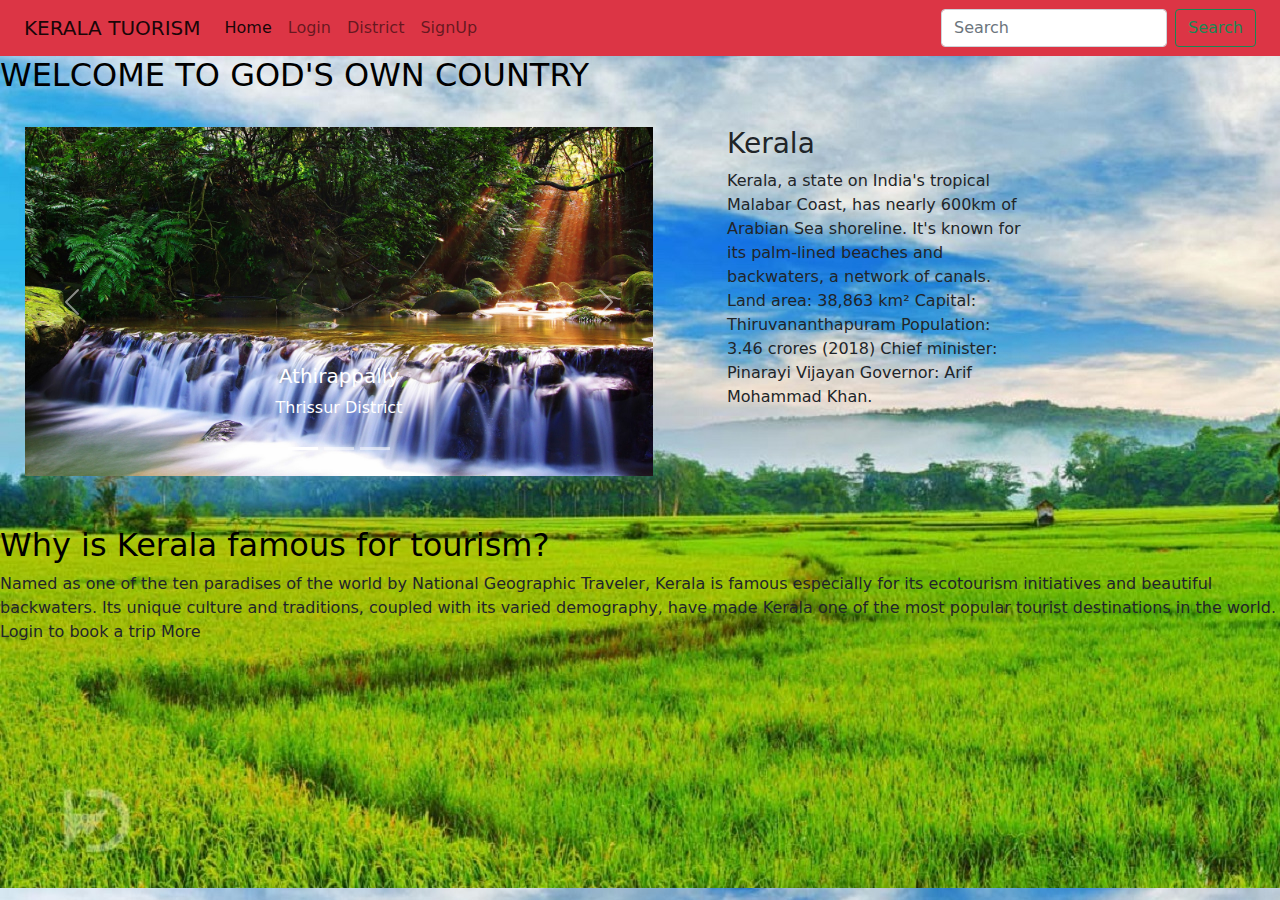
==== index.html @ caf0eefc "KeralaTourism" ====
<!DOCTYPE html>
<html lang="en">
<head>
    <meta charset="UTF-8">
    <meta http-equiv="X-UA-Compatible" content="IE=edge">
    <meta name="viewport" content="width=device-width, initial-scale=1.0">
    <title>Kerala tourism </title>
    <link rel="stylesheet" href="./CSS/style.css">
   <link rel="stylesheet" href="/CSS/bootstrap.min.css">
     <link href="https://cdn.jsdelivr.net/npm/bootstrap@5.1.3/dist/css/bootstrap.min.css" rel="stylesheet" integrity="sha384-1BmE4kWBq78iYhFldvKuhfTAU6auU8tT94WrHftjDbrCEXSU1oBoqyl2QvZ6jIW3" crossorigin="anonymous">
<script src="https://cdn.jsdelivr.net/npm/bootstrap@5.1.3/dist/js/bootstrap.bundle.min.js" integrity="sha384-ka7Sk0Gln4gmtz2MlQnikT1wXgYsOg+OMhuP+IlRH9sENBO0LRn5q+8nbTov4+1p" crossorigin="anonymous"></script>
   <script src="https://cdn.jsdelivr.net/npm/@popperjs/core@2.10.2/dist/umd/popper.min.js" integrity="sha384-7+zCNj/IqJ95wo16oMtfsKbZ9ccEh31eOz1HGyDuCQ6wgnyJNSYdrPa03rtR1zdB" crossorigin="anonymous"></script>
<script src="https://cdn.jsdelivr.net/npm/bootstrap@5.1.3/dist/js/bootstrap.min.js" integrity="sha384-QJHtvGhmr9XOIpI6YVutG+2QOK9T+ZnN4kzFN1RtK3zEFEIsxhlmWl5/YESvpZ13" crossorigin="anonymous"></script>
</head>
<body background="./Image/green.jpg">
  <div class="row">
    <nav class="navbar navbar-expand-lg navbar-light bg-danger">
      <div class="container-fluid">
        <a class="navbar-brand" href="#">KERALA TUORISM</a>
        <button class="navbar-toggler" type="button" data-bs-toggle="collapse" data-bs-target="#navbarScroll" aria-controls="navbarScroll" aria-expanded="false" aria-label="Toggle navigation">
          <span class="navbar-toggler-icon"></span>
        </button>
        <div class="collapse navbar-collapse" id="navbarScroll">
          <ul class="navbar-nav me-auto my-2 my-lg-0 navbar-nav-scroll" style="--bs-scroll-height: 100px;">
            <li class="nav-item">
              <a class="nav-link active" aria-current="page" href="index.html">Home</a>
            </li>
            <li class="nav-item">
              <a class="nav-link" href="Login.html">Login</a>
            </li>
            <li class="nav-item">
              <a class="nav-link" href="District.html">District</a>
            </li>
             <!-- <li class="nav-item dropdown">
              <a class="nav-link dropdown-toggle" href="#" id="navbarScrollingDropdown" role="button" data-bs-toggle="dropdown" aria-expanded="false">
                Profile
              </a> -->
              <!-- <ul class="dropdown-menu" aria-labelledby="navbarScrollingDropdown">
                <li><a class="dropdown-item" href="#">Action</a></li>
                <li><a class="dropdown-item" href="#">Another action</a></li>
                <li><hr class="dropdown-divider"></li>
                <li><a class="dropdown-item" href="#">Something else here</a></li>
              </ul> -->
            </li>
            <li class="nav-item"> 
              <a class="nav-link "href="SignUp.html">SignUp</a>
            </li>
          </ul>
          <form class="d-flex">
            <input class="form-control me-2" type="search" placeholder="Search" aria-label="Search">
            <button class="btn btn-outline-success" type="submit">Search</button>
          </form>
        </div>
      </div>
    </nav>

    <h2>WELCOME TO GOD'S OWN COUNTRY</h2>
     <!-- Carasouel begin here -->
   <div class="col-lg-6 mymargin" >
     <div id="carouselExampleCaptions" class="carousel slide" data-bs-ride="carousel">
      <div class="carousel-indicators">
        <button type="button" data-bs-target="#carouselExampleCaptions" data-bs-slide-to="0" class="active" aria-current="true" aria-label="Slide 1"></button>
        <button type="button" data-bs-target="#carouselExampleCaptions" data-bs-slide-to="1" aria-label="Slide 2"></button>
        <button type="button" data-bs-target="#carouselExampleCaptions" data-bs-slide-to="2" aria-label="Slide 3"></button>
      </div>
      <div class="carousel-inner">
        <div class="carousel-item active">
          <img src="./Image/athirappally.jpg" class="d-block w-100" alt="...">
          <div class="carousel-caption d-none d-md-block">
            <h5>Athirappally</h5>
            <p>Thrissur District</p>
          </div>
        </div>
        <div class="carousel-item">
          <img src="./Image/houseboat2.jpg" class="d-block w-100" alt="...">
          <div class="carousel-caption d-none d-md-block">
            <h5>Houseboat</h5>
            <p>Alappazuha District</p>
          </div>
        </div>
        <div class="carousel-item">
          <img src="./Image/jatayu.jpg" class="d-block w-100" alt="...">
          <div class="carousel-caption d-none d-md-block">
            <h5>Jatayu</h5>
            <p>Kollam District</p>
          </div>
        </div>
      </div>
       <button class="carousel-control-prev" type="button" data-bs-target="#carouselExampleCaptions" data-bs-slide="prev">
        <span class="carousel-control-prev-icon" aria-hidden="true"></span>
        <span class="visually-hidden">Previous</span>
      </button>
      <button class="carousel-control-next" type="button" data-bs-target="#carouselExampleCaptions" data-bs-slide="next">
        <span class="carousel-control-next-icon" aria-hidden="true"></span>
        <span class="visually-hidden">Next</span>
      </button>
    </div>
  </div>
   <!-- The SignUPForm Begins here -->
 <!-- <div class="col-lg-3 mymargin"> -->
 <!-- <form class="row g-3">
  <div class="col-md-6">
    <label for="inputEmail4" class="form-label">Email</label>
    <input type="email" class="form-control" id="inputEmail4">
  </div>
  <div class="col-md-6">
    <label for="inputPassword4" class="form-label">Password</label>
    <input type="password" class="form-control" id="inputPassword4">
  </div>
  <div class="col-12">
    <label for="inputAddress" class="form-label">Address</label>
    <input type="text" class="form-control" id="inputAddress" placeholder="1234 Main St">
  </div>
  <div class="col-12">
    <label for="inputAddress2" class="form-label">Address 2</label>
    <input type="text" class="form-control" id="inputAddress2" placeholder="Apartment, studio, or floor">
  </div>
  <div class="col-md-6">
    <label for="inputCity" class="form-label">City</label>
    <input type="text" class="form-control" id="inputCity">
  </div>
  <div class="col-md-4">
    <label for="inputState" class="form-label">State</label>
    <select id="inputState" class="form-select">
      <option selected>Choose...</option>
      <option>...</option>
    </select>
  </div>
  <div class="col-md-2">
    <label for="inputZip" class="form-label">Zip</label>
    <input type="text" class="form-control" id="inputZip">
  </div>
  <div class="col-12">
    <div class="form-check">
      <input class="form-check-input" type="checkbox" id="gridCheck">
      <label class="form-check-label" for="gridCheck">
        Check me out
      </label>
    </div>
  </div>
  <div class="col-12"> -->
    <!-- <button type="submit" class="btn btn-primary">Sign in</button>
  </div>
</form>
</div> --> 
<div class="col-lg-3 mymargin">
  <div class="row-g-3">
    <h3  >Kerala </h3>
     <p>Kerala, a state on India's tropical Malabar Coast, has nearly 600km of Arabian Sea shoreline. It's known for its palm-lined beaches and backwaters, 
       a network of canals. Land area: 38,863 km² Capital: Thiruvananthapuram Population: 3.46 crores (2018) Chief minister: 
      Pinarayi Vijayan Governor: Arif Mohammad Khan.
     </p>
 
</div>
 
</div>
<div>
  <h2>Why is Kerala famous for tourism?</h2>
  <p>Named as one of the ten paradises of the world by National Geographic Traveler, Kerala is famous especially
   for its ecotourism initiatives and beautiful backwaters. Its unique culture and traditions, coupled with its varied demography,
   have made Kerala one of the most popular tourist destinations in the world. Login to book a trip More</p>
</div>


</div>

 </body>
</html>
---- CSS/style.css ----
*{
    padding: 0;
    margin: 0;

}
.mymargin
{
    padding: 25px;
    margin: 25px;
}
h2
{
    color: black;
    float: none;

}
.container{
    margin-top: 1pc;
    margin-left: 2pc;
    
}
.p-box{
    border: 2px solid white;
    width: 23%;
    float:left;
    margin-left: 10px;
    height: 15em;
    padding: 2px;
    background-color:antiquewhite

}
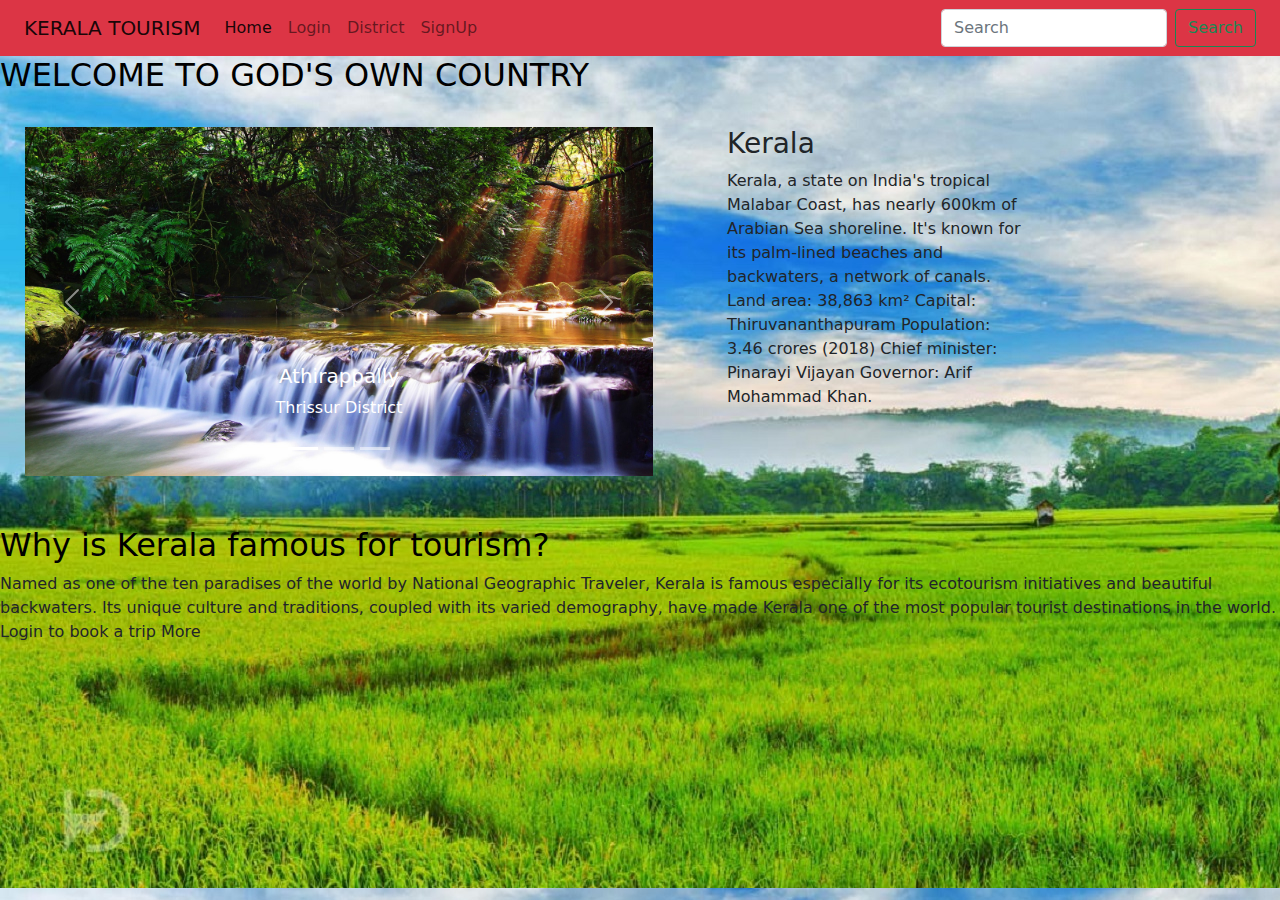
==== commit 09a8d83a: "Assignment2" ====
--- a/index.html
+++ b/index.html
@@ -16,7 +16,7 @@
   <div class="row">
     <nav class="navbar navbar-expand-lg navbar-light bg-danger">
       <div class="container-fluid">
-        <a class="navbar-brand" href="#">KERALA TUORISM</a>
+        <a class="navbar-brand" href="#">KERALA TOURISM</a>
         <button class="navbar-toggler" type="button" data-bs-toggle="collapse" data-bs-target="#navbarScroll" aria-controls="navbarScroll" aria-expanded="false" aria-label="Toggle navigation">
           <span class="navbar-toggler-icon"></span>
         </button>
